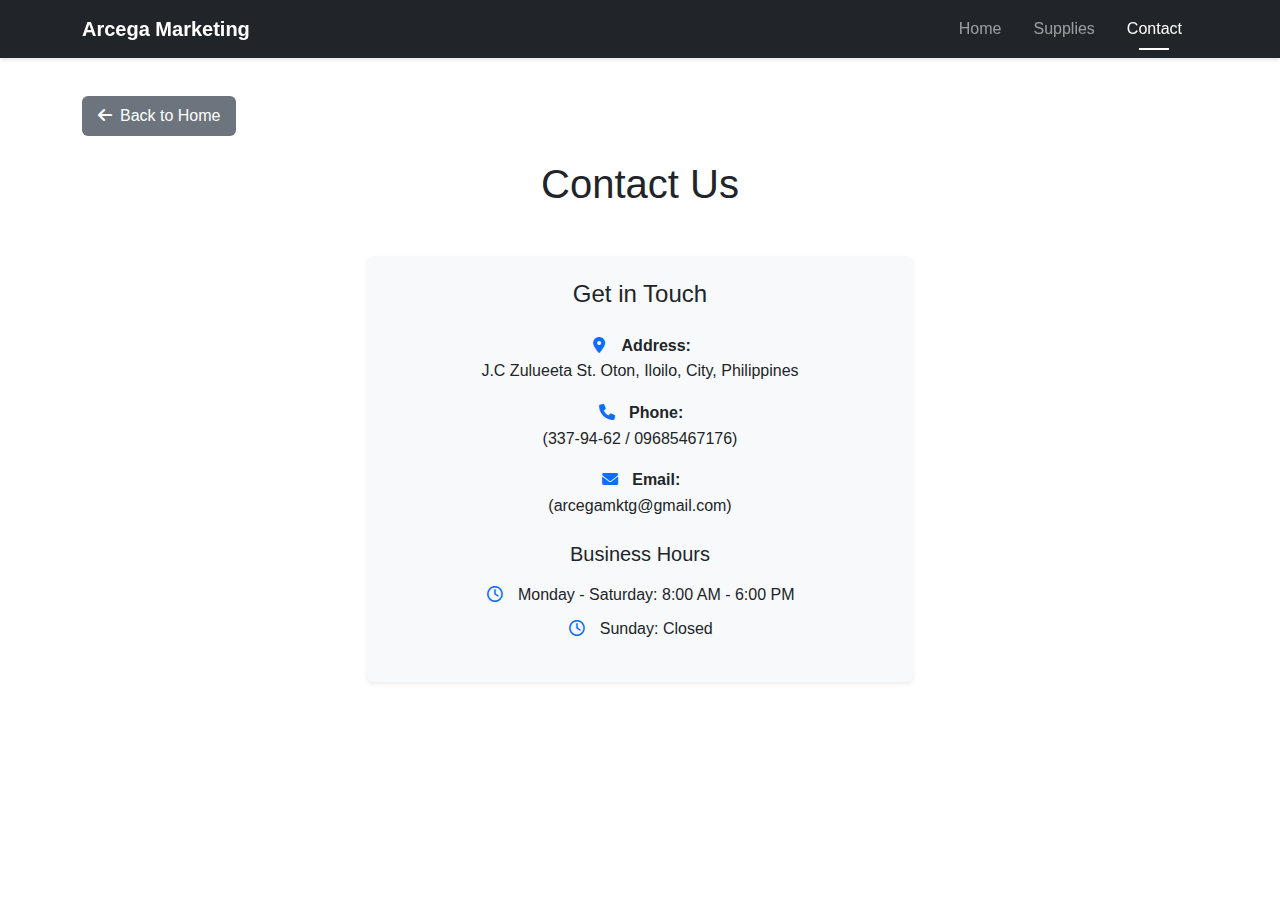
==== contact.html @ 0a291b22 "Commit" ====
<!DOCTYPE html>
<html lang="en">
<head>
    <meta charset="UTF-8">
    <meta name="viewport" content="width=device-width, initial-scale=1.0">
    <title>Contact Us - Arcega Marketing</title>
    <link href="https://cdn.jsdelivr.net/npm/bootstrap@5.3.0/dist/css/bootstrap.min.css" rel="stylesheet">
    <link rel="stylesheet" href="styles.css">
    <link rel="stylesheet" href="https://cdnjs.cloudflare.com/ajax/libs/font-awesome/6.0.0/css/all.min.css">
</head>
<body>
    <!-- Fixed Navigation -->
    <nav class="navbar navbar-expand-lg navbar-dark bg-dark fixed-top">
        <div class="container">
            <a class="navbar-brand" href="index.html">
                Arcega Marketing
            </a>
            <button class="navbar-toggler" type="button" data-bs-toggle="collapse" data-bs-target="#navbarNav">
                <span class="navbar-toggler-icon"></span>
            </button>
            <div class="collapse navbar-collapse" id="navbarNav">
                <ul class="navbar-nav ms-auto">
                    <li class="nav-item">
                        <a class="nav-link" href="index.html">Home</a>
                    </li>
                    <li class="nav-item">
                        <a class="nav-link" href="supplies.html">Supplies</a>
                    </li>
                    <li class="nav-item">
                        <a class="nav-link active" href="contact.html">Contact</a>
                    </li>
                </ul>
            </div>
        </div>
    </nav>

    <!-- Main Content -->
    <main class="container mt-5 pt-5">
        <div class="row">
            <div class="col-12">
                <a href="index.html" class="btn btn-secondary mb-4">
                    <i class="fas fa-arrow-left me-2"></i>Back to Home
                </a>
                <h1 class="text-center mb-5">Contact Us</h1>
            </div>
            <div class="col-md-6 offset-md-3">
                <div class="contact-info bg-light p-4 rounded shadow-sm">
                    <h2 class="h4 mb-4">Get in Touch</h2>
                    <div class="mb-4">
                        <p class="mb-3">
                            <i class="fas fa-map-marker-alt me-2 text-primary"></i>
                            <strong>Address:</strong><br>
                          J.C Zulueeta St. Oton, Iloilo, City, Philippines
                        </p>
                        <p class="mb-3">
                            <i class="fas fa-phone me-2 text-primary"></i>
                            <strong>Phone:</strong><br>
                            (337-94-62 / 09685467176)
                        </p>
                        <p class="mb-3">
                            <i class="fas fa-envelope me-2 text-primary"></i>
                            <strong>Email:</strong><br>
                            (arcegamktg@gmail.com)
                        </p>
                    </div>
                    <div class="business-hours">
                        <h3 class="h5 mb-3">Business Hours</h3>
                        <p class="mb-2">
                            <i class="far fa-clock me-2 text-primary"></i>
                            Monday - Saturday: 8:00 AM - 6:00 PM
                        </p>
                        <p>
                            <i class="far fa-clock me-2 text-primary"></i>
                            Sunday: Closed
                        </p>
                    </div>
                </div>
            </div>

    </main>

    <script src="https://cdn.jsdelivr.net/npm/bootstrap@5.3.0/dist/js/bootstrap.bundle.min.js"></script>
    <script src="script.js"></script>
</body>
</html>
---- styles.css ----
/* General Styles */
body {
    font-family: 'Segoe UI', Arial, sans-serif;
    line-height: 1.6;
}

/* Navigation */
.navbar {
    box-shadow: 0 2px 4px rgba(0,0,0,0.1);
}

.navbar-brand {
    font-weight: bold;
    display: flex;
    align-items: center;
    gap: 10px;
}

.navbar-logo {
    height: 40px;
    width: auto;
    object-fit: contain;
}

.nav-link {
    font-weight: 500;
    padding: 0.5rem 1rem !important;
    transition: color 0.3s ease;
}

.nav-link.active {
    position: relative;
}

.nav-link.active::after {
    content: '';
    position: absolute;
    bottom: 0;
    left: 50%;
    transform: translateX(-50%);
    width: 30px;
    height: 2px;
    background-color: #fff;
}

/* Hero Section */
.hero {
    background: linear-gradient(rgba(0,0,0,0.7), rgba(0,0,0,0.7)), url('assets/logo3.png');
    background-size: cover;
    background-position: center;
    color: white;
    padding: 100px 0;
    margin-top: 76px;
}

.hero h1 {
    font-size: 2.5rem;
    font-weight: bold;
    margin-bottom: 1rem;
}

.hero .lead {
    font-size: 1.25rem;
    margin-bottom: 2rem;
}

/* Products Section */
.product-card {
    transition: transform 0.3s ease, box-shadow 0.3s ease;
    border: none;
    border-radius: 12px;
    overflow: hidden;
    background: white;
    box-shadow: 0 4px 6px rgba(0, 0, 0, 0.1);
}

.product-card:hover {
    transform: translateY(-5px);
    box-shadow: 0 8px 15px rgba(0, 0, 0, 0.1);
}

.product-card .card-body {
    padding: 1.5rem;
}

.product-card .card-title {
    font-size: 1.25rem;
    font-weight: 600;
    margin-bottom: 0.75rem;
    color: #2d3748;
}

.product-card .price {
    font-size: 1.5rem;
    font-weight: 700;
    color: #4a5568;
    margin-bottom: 1rem;
}

.product-card .view-detail {
    background: linear-gradient(45deg, #3182ce, #4299e1);
    border: none;
    border-radius: 8px;
    padding: 0.75rem 1.5rem;
    font-weight: 500;
    text-transform: uppercase;
    letter-spacing: 0.5px;
    transition: all 0.3s ease;
}

.product-card .view-detail:hover {
    background: linear-gradient(45deg, #2c5282, #3182ce);
    transform: translateY(-2px);
    box-shadow: 0 4px 12px rgba(66, 153, 225, 0.3);
}

.product-image {
    width: 100%;
    height: 200px;
    object-fit: cover;
    border-radius: 12px 12px 0 0;
    transition: transform 0.3s ease;
}

.product-card:hover .product-image {
    transform: scale(1.05);
}

.product-image-fixed {
    width: 200px;
    height: 200px;
    object-fit: cover;
}

.price {
    color: #28a745;
    font-weight: bold;
    font-size: 1.2rem;
}

/* Contact Form */
.contact-info {
    text-align: center;
}

.contact-info i {
    width: 20px;
}

.contact-form {
    background: #fff;
}

.contact-form textarea {
    resize: vertical;
}

/* Footer */
footer {
    background-color: #343a40;
}

footer h3 {
    font-size: 1.25rem;
    margin-bottom: 1rem;
}

footer i {
    width: 20px;
}

/* Product Detail Modal */
.modal-content {
    border: none;
    border-radius: 15px;
    box-shadow: 0 10px 30px rgba(0, 0, 0, 0.1);
}

.modal-header {
    padding: 1.5rem;
}

.modal-body {
    padding: 1.5rem;
}

.product-image-container {
    background-color: #f8f9fa;
    border-radius: 10px;
    padding: 1rem;
    margin-bottom: 1rem;
}

.product-image-container img {
    width: 100%;
    height: auto;
    object-fit: contain;
}

.price-label {
    font-size: 1.1rem;
    color: #6c757d;
}

.price-amount {
    font-size: 1.5rem;
    font-weight: 600;
    color: #2d3748;
}

/* Back Button */
.btn-secondary {
    background-color: #6c757d;
    border: none;
    padding: 0.5rem 1rem;
    transition: all 0.3s ease;
}

.btn-secondary:hover {
    background-color: #5a6268;
    transform: translateX(-5px);
}

.btn-secondary i {
    transition: transform 0.3s ease;
}

.btn-secondary:hover i {
    transform: translateX(-3px);
}

/* Responsive adjustments */
@media (max-width: 768px) {
    .hero {
        padding: 60px 0;
    }
    
    .hero h1 {
        font-size: 2rem;
    }
    
    .contact-info {
        margin-bottom: 2rem;
    }
    
    .modal-dialog {
        margin: 0.5rem;
    }
    
    .product-image-container {
        margin-bottom: 2rem;
    }
}
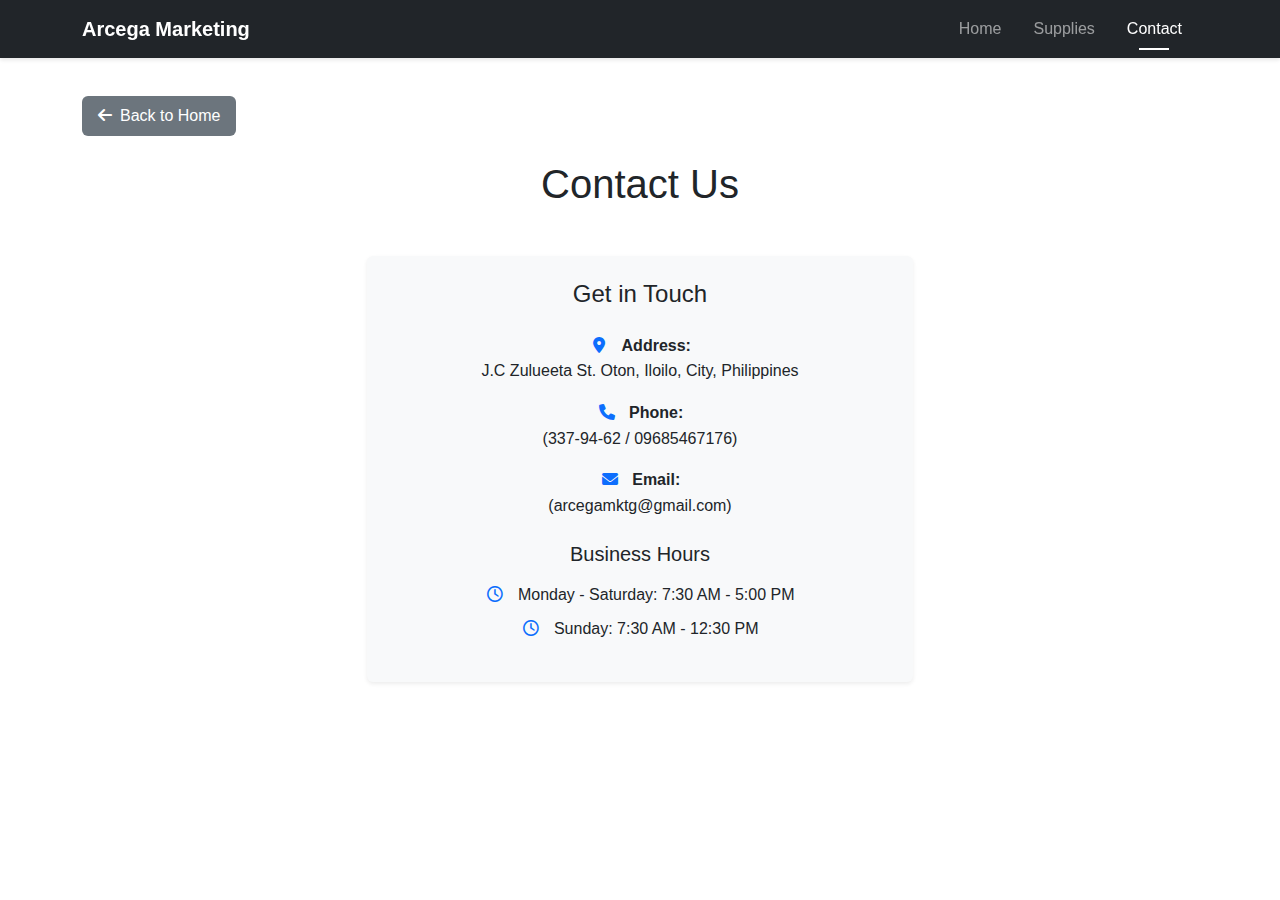
==== commit 5b33a032: "Commit" ====
--- a/contact.html
+++ b/contact.html
@@ -67,11 +67,11 @@
                         <h3 class="h5 mb-3">Business Hours</h3>
                         <p class="mb-2">
                             <i class="far fa-clock me-2 text-primary"></i>
-                            Monday - Saturday: 8:00 AM - 6:00 PM
+                            Monday - Saturday: 7:30 AM - 5:00 PM
                         </p>
                         <p>
                             <i class="far fa-clock me-2 text-primary"></i>
-                            Sunday: Closed
+                            Sunday: 7:30 AM - 12:30 PM
                         </p>
                     </div>
                 </div>
